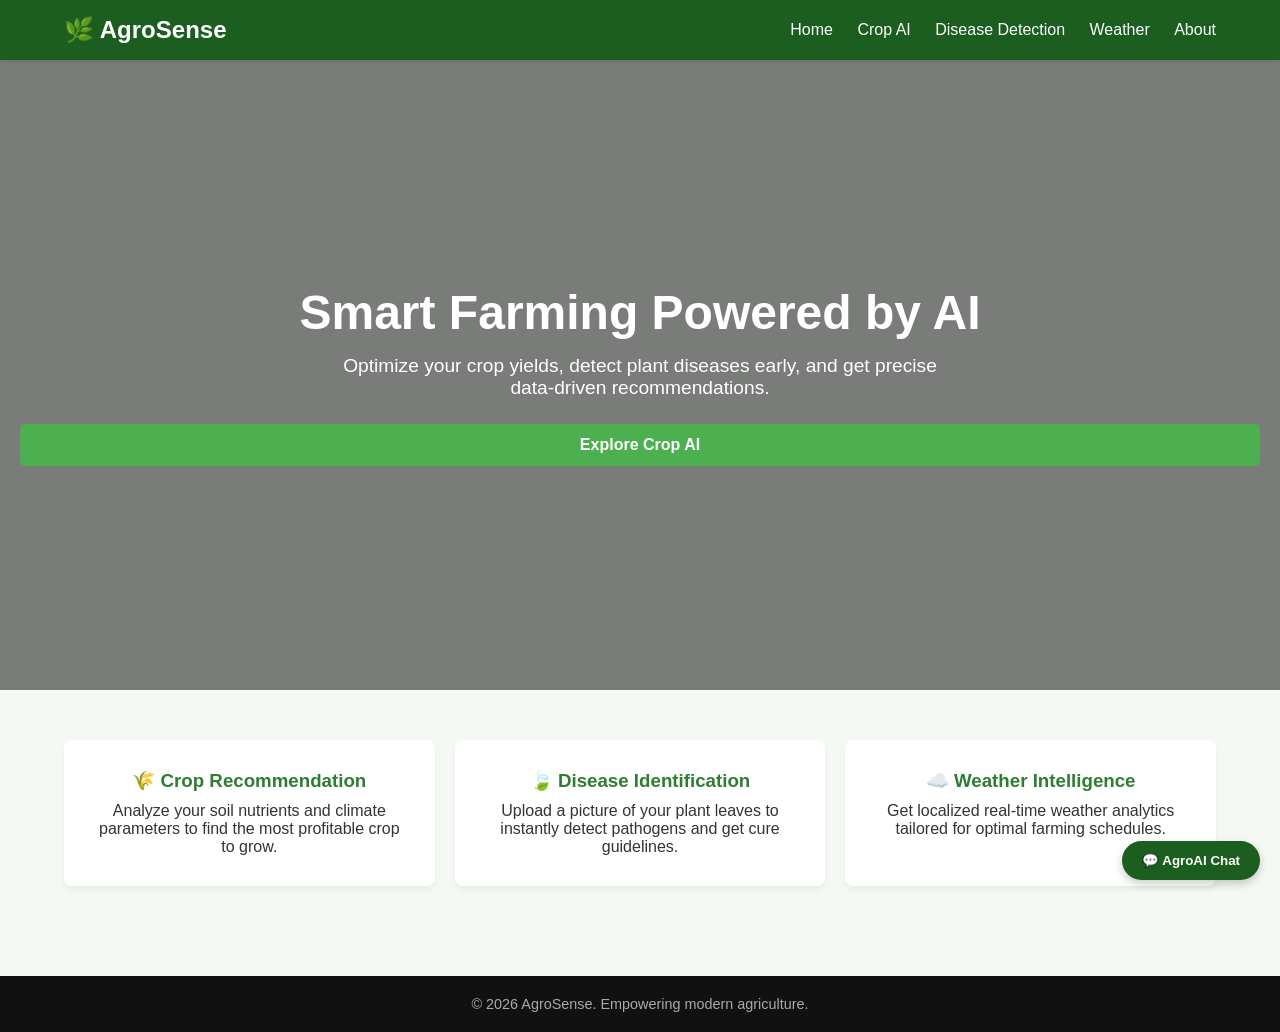
==== index.html @ 14db3385 "Update index.html" ====
<!DOCTYPE html>
<html lang="en">
<head>
    <meta charset="UTF-8">
    <link rel="stylesheet" href="style.css">

    <meta name="viewport" content="width=device-width, initial-scale=1.0">
    <title>AgroSense - Smart Farming Assistant</title>
    <style>
        * { margin: 0; padding: 0; box-sizing: border-box; font-family: 'Segoe UI', Tahoma, Geneva, Verdana, sans-serif; }
        body { background-color: #f4f9f4; color: #333; }
        header { background: #1b5e20; color: white; display: flex; justify-content: space-between; align-items: center; padding: 1rem 5%; }
        .logo { font-size: 1.5rem; font-weight: bold; }
        nav a { color: white; text-decoration: none; margin-left: 20px; font-weight: 500; }
        nav a:hover { text-decoration: underline; }
        .hero { background: linear-gradient(rgba(0,0,0,0.5), rgba(0,0,0,0.5)), url('https://images.unsplash.com/photo-1500937386664-56d1dfef3854') no-repeat center center/cover; height: 70vh; display: flex; flex-direction: column; justify-content: center; align-items: center; text-align: center; color: white; padding: 0 20px; }
        .hero h1 { font-size: 3rem; margin-bottom: 15px; }
        .hero p { font-size: 1.2rem; margin-bottom: 25px; max-width: 600px; }
        .btn { background: #4caf50; color: white; padding: 12px 30px; border: none; border-radius: 5px; font-size: 1rem; cursor: pointer; text-decoration: none; font-weight: bold; transition: background 0.3s; }
        .btn:hover { background: #388e3c; }
        .features { display: grid; grid-template-columns: repeat(auto-fit, minmax(250px, 1fr)); gap: 20px; padding: 50px 5%; text-align: center; }
        .card { background: white; padding: 30px; border-radius: 8px; box-shadow: 0 4px 6px rgba(0,0,0,0.05); transition: transform 0.3s; }
        .card:hover { transform: translateY(-5px); }
        .card h3 { color: #2e7d32; margin-bottom: 10px; }
        footer { background: #111; color: #aaa; text-align: center; padding: 20px; margin-top: 40px; }
    </style>
</head>
<body>

    <header>
        <div class="logo">🌿 AgroSense</div>
        <nav>
            <a href="index.html">Home</a>
            <a href="crop.html">Crop AI</a>
            <a href="disease.html">Disease Detection</a>
            <a href="weather.html">Weather</a>
            <a href="about.html">About</a>
        </nav>
    </header>

    <section class="hero">
        <h1>Smart Farming Powered by AI</h1>
        <p>Optimize your crop yields, detect plant diseases early, and get precise data-driven recommendations.</p>
        <a href="crop.html" class="btn">Explore Crop AI</a>
    </section>

    <section class="features">
        <div class="card">
            <h3>🌾 Crop Recommendation</h3>
            <p>Analyze your soil nutrients and climate parameters to find the most profitable crop to grow.</p>
        </div>
        <div class="card">
            <h3>🍃 Disease Identification</h3>
            <p>Upload a picture of your plant leaves to instantly detect pathogens and get cure guidelines.</p>
        </div>
        <div class="card">
            <h3>☁️ Weather Intelligence</h3>
            <p>Get localized real-time weather analytics tailored for optimal farming schedules.</p>
        </div>
    </section>
<!-- Floating AI Chatbot Widget -->
<div id="agroChatWidget" style="position: fixed; bottom: 20px; right: 20px; z-index: 1000; font-family: 'Segoe UI', Tahoma, Geneva, Verdana, sans-serif;">
    
    <!-- Chat Toggle Button -->
    <button id="chatToggleBtn" onclick="toggleChat()" style="background: #1b5e20; color: white; border: none; border-radius: 50px; padding: 12px 20px; font-weight: bold; cursor: pointer; box-shadow: 0 4px 10px rgba(0,0,0,0.2); display: flex; align-items: center; gap: 8px;">
        💬 AgroAI Chat
    </button>

    <!-- Chat Box Window (Hidden by default) -->
    <div id="chatWindow" style="display: none; width: 320px; height: 420px; background: white; border-radius: 10px; box-shadow: 0 5px 20px rgba(0,0,0,0.15); flex-direction: column; overflow: hidden; border: 1px solid #ddd; margin-bottom: 10px;">
        
        <!-- Chat Header -->
        <div style="background: #1b5e20; color: white; padding: 12px; display: flex; justify-content: space-between; align-items: center; font-weight: bold;">
            <span>🌿 AgroSense Assistant</span>
            <button onclick="toggleChat()" style="background: none; border: none; color: white; font-size: 1.2rem; cursor: pointer;">&times;</button>
        </div>

        <!-- Chat Messages Area -->
        <div id="chatMessages" style="flex: 1; padding: 12px; overflow-y: auto; display: flex; flex-direction: column; gap: 10px; background: #f9f9f9; font-size: 0.9rem;">
            <div style="background: #e8f5e9; padding: 8px 12px; border-radius: 8px; max-width: 80%; align-self: flex-start; color: #2e7d32;">
                Hello! I am your AgroSense AI assistant. Ask me anything about crop care, soil health, or farming tips!
            </div>
        </div>

        <!-- Chat Input Form -->
        <form id="chatForm" onsubmit="handleChatSubmit(event)" style="display: flex; border-top: 1px solid #ddd; background: white;">
            <input type="text" id="chatInput" placeholder="Type your farming question..." style="flex: 1; padding: 10px; border: none; outline: none; font-size: 0.9rem;" required>
            <button type="submit" style="background: #2e7d32; color: white; border: none; padding: 0 15px; font-weight: bold; cursor: pointer;">Send</button>
        </form>
    </div>
</div>

<script>
    // Toggle Chat Window Visibility
    function toggleChat() {
        const chatWindow = document.getElementById('chatWindow');
        const toggleBtn = document.getElementById('chatToggleBtn');
        if (chatWindow.style.display === 'none' || chatWindow.style.display === '') {
            chatWindow.style.display = 'flex';
            toggleBtn.style.display = 'none';
        } else {
            chatWindow.style.display = 'none';
            toggleBtn.style.display = 'flex';
        }
    }

    // Handle Sending Messages
    async function handleChatSubmit(e) {
        e.preventDefault();
        const inputField = document.getElementById('chatInput');
        const messagesArea = document.getElementById('chatMessages');
        const userText = inputField.value.trim();
        if (!userText) return;

        // Append User Message
        messagesArea.innerHTML += `<div style="background: #1b5e20; color: white; padding: 8px 12px; border-radius: 8px; max-width: 80%; align-self: flex-end;">${userText}</div>`;
        inputField.value = '';
        messagesArea.scrollTop = messagesArea.scrollHeight;

        // Simulate AI Response (or connect your backend OpenAI/LLM endpoint here)
        setTimeout(() => {
            let botReply = "That's a great farming question! Make sure to monitor soil moisture and maintain proper nitrogen levels for optimal growth.";
            
            if (userText.toLowerCase().includes('disease')) {
                botReply = "For plant diseases, ensure good airflow between crops, remove infected leaves promptly, and apply organic or copper-based fungicides if necessary.";
            } else if (userText.toLowerCase().includes('weather') || userText.toLowerCase().includes('rain')) {
                botReply = "Keep an eye on local precipitation forecasts. Avoid heavy irrigation if rainfall is expected within 24 hours.";
            }

            messagesArea.innerHTML += `<div style="background: #e8f5e9; padding: 8px 12px; border-radius: 8px; max-width: 80%; align-self: flex-start; color: #2e7d32;">${botReply}</div>`;
            messagesArea.scrollTop = messagesArea.scrollHeight;
        }, 1000);
    }
</script>

    <footer>
        <p>&copy; 2026 AgroSense. Empowering modern agriculture.</p>
    </footer>

</body>
</html>
---- style.css ----
/* --- Global Reset & Variables --- */
* {
    margin: 0;
    padding: 0;
    box-sizing: border-box;
    font-family: 'Segoe UI', Tahoma, Geneva, Verdana, sans-serif;
}

:root {
    --primary-color: #1b5e20;
    --secondary-color: #2e7d32;
    --accent-color: #4caf50;
    --bg-light: #f4f9f4;
    --text-dark: #333333;
    --white: #ffffff;
}

body {
    background-color: var(--bg-light);
    color: var(--text-dark);
    display: flex;
    flex-direction: column;
    min-height: 100vh;
}

/* --- Header & Navigation --- */
header {
    background: var(--primary-color);
    color: var(--white);
    display: flex;
    justify-content: space-between;
    align-items: center;
    padding: 1rem 5%;
    box-shadow: 0 2px 5px rgba(0,0,0,0.1);
}

.logo {
    font-size: 1.5rem;
    font-weight: bold;
    display: flex;
    align-items: center;
    gap: 8px;
}

nav a {
    color: var(--white);
    text-decoration: none;
    margin-left: 20px;
    font-weight: 500;
    transition: opacity 0.2s;
}

nav a:hover, nav a.active {
    opacity: 0.8;
    text-decoration: underline;
}

/* --- Main Container Layout --- */
.container {
    max-width: 800px;
    margin: 40px auto;
    padding: 30px;
    background: var(--white);
    border-radius: 10px;
    box-shadow: 0 4px 12px rgba(0,0,0,0.05);
    flex: 1;
}

h2.page-title {
    color: var(--secondary-color);
    margin-bottom: 20px;
    text-align: center;
    font-size: 2rem;
}

/* --- Form Styles (for Crop AI & Contact) --- */
.form-grid {
    display: grid;
    gap: 15px;
}

.form-group {
    display: flex;
    flex-direction: column;
    gap: 5px;
}

.form-group label {
    font-weight: 600;
    color: #444;
    font-size: 0.95rem;
}

.form-group input, 
.form-group select, 
.form-group textarea {
    padding: 10px;
    border: 1px solid #ccc;
    border-radius: 6px;
    font-size: 1rem;
    outline: none;
    transition: border-color 0.3s;
}

.form-group input:focus, 
.form-group select:focus, 
.form-group textarea:focus {
    border-color: var(--accent-color);
}

/* --- Buttons --- */
.btn {
    background: var(--accent-color);
    color: var(--white);
    padding: 12px 20px;
    border: none;
    border-radius: 6px;
    font-size: 1rem;
    cursor: pointer;
    font-weight: bold;
    width: 100%;
    transition: background 0.3s;
}

.btn:hover {
    background: var(--secondary-color);
}

/* --- Result Card Component --- */
.result-card {
    margin-top: 25px;
    padding: 20px;
    background: #e8f5e9;
    border-left: 6px solid var(--secondary-color);
    border-radius: 4px;
    display: none; /* Shown dynamically via JS */
}

.result-card h3 {
    color: var(--primary-color);
    margin-bottom: 5px;
}

/* --- Footer --- */
footer {
    background: #111;
    color: #aaa;
    text-align: center;
    padding: 20px;
    margin-top: auto;
    font-size: 0.9rem;
}

/* --- Responsive Design --- */
@media (max-width: 768px) {
    header {
        flex-direction: column;
        gap: 10px;
    }
    nav a {
        margin: 0 10px;
    }
    .container {
        margin: 20px 10px;
        padding: 20px;
    }
}
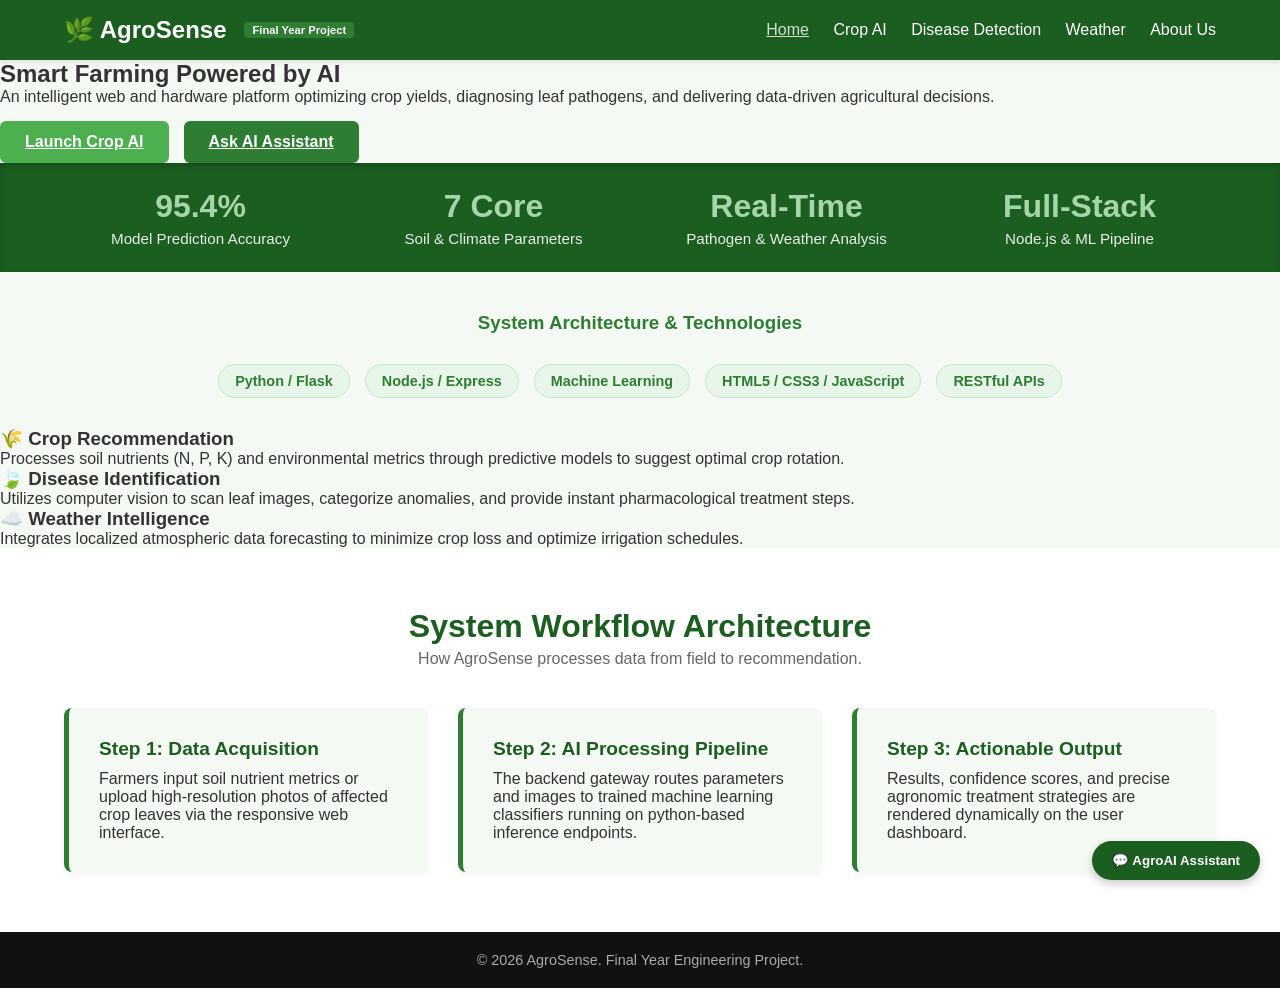
==== commit 0d6991c7: "Update index.html" ====
--- a/index.html
+++ b/index.html
@@ -2,141 +2,223 @@
 <html lang="en">
 <head>
     <meta charset="UTF-8">
+    <meta name="viewport" content="width=device-width, initial-scale=1.0">
+    <title>AgroSense - Smart Farming AI Platform</title>
     <link rel="stylesheet" href="style.css">
-
-    <meta name="viewport" content="width=device-width, initial-scale=1.0">
-    <title>AgroSense - Smart Farming Assistant</title>
     <style>
-        * { margin: 0; padding: 0; box-sizing: border-box; font-family: 'Segoe UI', Tahoma, Geneva, Verdana, sans-serif; }
-        body { background-color: #f4f9f4; color: #333; }
-        header { background: #1b5e20; color: white; display: flex; justify-content: space-between; align-items: center; padding: 1rem 5%; }
-        .logo { font-size: 1.5rem; font-weight: bold; }
-        nav a { color: white; text-decoration: none; margin-left: 20px; font-weight: 500; }
-        nav a:hover { text-decoration: underline; }
-        .hero { background: linear-gradient(rgba(0,0,0,0.5), rgba(0,0,0,0.5)), url('https://images.unsplash.com/photo-1500937386664-56d1dfef3854') no-repeat center center/cover; height: 70vh; display: flex; flex-direction: column; justify-content: center; align-items: center; text-align: center; color: white; padding: 0 20px; }
-        .hero h1 { font-size: 3rem; margin-bottom: 15px; }
-        .hero p { font-size: 1.2rem; margin-bottom: 25px; max-width: 600px; }
-        .btn { background: #4caf50; color: white; padding: 12px 30px; border: none; border-radius: 5px; font-size: 1rem; cursor: pointer; text-decoration: none; font-weight: bold; transition: background 0.3s; }
-        .btn:hover { background: #388e3c; }
-        .features { display: grid; grid-template-columns: repeat(auto-fit, minmax(250px, 1fr)); gap: 20px; padding: 50px 5%; text-align: center; }
-        .card { background: white; padding: 30px; border-radius: 8px; box-shadow: 0 4px 6px rgba(0,0,0,0.05); transition: transform 0.3s; }
-        .card:hover { transform: translateY(-5px); }
-        .card h3 { color: #2e7d32; margin-bottom: 10px; }
-        footer { background: #111; color: #aaa; text-align: center; padding: 20px; margin-top: 40px; }
+        /* Extra styling for final-year project enhancements */
+        .stats-bar {
+            background: #1b5e20;
+            color: white;
+            display: grid;
+            grid-template-columns: repeat(auto-fit, minmax(200px, 1fr));
+            text-align: center;
+            padding: 25px 5%;
+            gap: 20px;
+            box-shadow: inset 0 3px 6px rgba(0,0,0,0.2);
+        }
+        .stat-item h3 { font-size: 2rem; color: #a5d6a7; margin-bottom: 5px; }
+        .stat-item p { font-size: 0.95rem; opacity: 0.9; }
+
+        .workflow-section {
+            padding: 60px 5%;
+            background: #ffffff;
+            text-align: center;
+        }
+        .workflow-grid {
+            display: grid;
+            grid-template-columns: repeat(auto-fit, minmax(250px, 1fr));
+            gap: 30px;
+            margin-top: 40px;
+            text-align: left;
+        }
+        .workflow-step {
+            background: #f4f9f4;
+            padding: 30px;
+            border-radius: 8px;
+            border-left: 5px solid #2e7d32;
+            box-shadow: 0 4px 6px rgba(0,0,0,0.04);
+        }
+        .workflow-step h4 { color: #1b5e20; margin-bottom: 10px; font-size: 1.2rem; }
+        
+        .tech-badges {
+            display: flex;
+            justify-content: center;
+            gap: 15px;
+            flex-wrap: wrap;
+            margin: 30px 0;
+        }
+        .badge {
+            background: #e8f5e9;
+            color: #2e7d32;
+            padding: 8px 16px;
+            border-radius: 20px;
+            font-weight: 600;
+            font-size: 0.9rem;
+            border: 1px solid #c8e6c9;
+        }
     </style>
 </head>
 <body>
 
     <header>
-        <div class="logo">🌿 AgroSense</div>
+        <div class="logo">🌿 AgroSense <span style="font-size: 0.7rem; background: #2e7d32; padding: 2px 8px; border-radius: 4px; margin-left: 10px;">Final Year Project</span></div>
         <nav>
-            <a href="index.html">Home</a>
+            <a href="index.html" class="active">Home</a>
             <a href="crop.html">Crop AI</a>
             <a href="disease.html">Disease Detection</a>
             <a href="weather.html">Weather</a>
-            <a href="about.html">About</a>
+            <a href="about.html">About Us</a>
         </nav>
     </header>
 
+    <!-- Hero Section -->
     <section class="hero">
         <h1>Smart Farming Powered by AI</h1>
-        <p>Optimize your crop yields, detect plant diseases early, and get precise data-driven recommendations.</p>
-        <a href="crop.html" class="btn">Explore Crop AI</a>
-    </section>
-
-    <section class="features">
+        <p>An intelligent web and hardware platform optimizing crop yields, diagnosing leaf pathogens, and delivering data-driven agricultural decisions.</p>
+        <div style="display: flex; gap: 15px; margin-top: 15px;">
+            <a href="crop.html" class="btn" style="width: auto; padding: 12px 25px;">Launch Crop AI</a>
+            <a href="disease.html" class="btn" style="width: auto; padding: 12px 25px; background: #2e7d32;" onclick="event.preventDefault(); toggleChat();">Ask AI Assistant</a>
+        </div>
+    </section>
+
+    <!-- Technical Statistics Bar -->
+    <section class="stats-bar">
+        <div class="stat-item">
+            <h3>95.4%</h3>
+            <p>Model Prediction Accuracy</p>
+        </div>
+        <div class="stat-item">
+            <h3>7 Core</h3>
+            <p>Soil & Climate Parameters</p>
+        </div>
+        <div class="stat-item">
+            <h3>Real-Time</h3>
+            <p>Pathogen & Weather Analysis</p>
+        </div>
+        <div class="stat-item">
+            <h3>Full-Stack</h3>
+            <p>Node.js & ML Pipeline</p>
+        </div>
+    </section>
+
+    <!-- Tech Stack Badges -->
+    <div style="text-align: center; padding-top: 40px; background: #f4f9f4;">
+        <h3 style="color: #2e7d32;">System Architecture & Technologies</h3>
+        <div class="tech-badges">
+            <span class="badge">Python / Flask</span>
+            <span class="badge">Node.js / Express</span>
+            <span class="badge">Machine Learning</span>
+            <span class="badge">HTML5 / CSS3 / JavaScript</span>
+            <span class="badge">RESTful APIs</span>
+        </div>
+    </div>
+
+    <!-- Core Features Grid -->
+    <section class="features" style="background: #f4f9f4;">
         <div class="card">
             <h3>🌾 Crop Recommendation</h3>
-            <p>Analyze your soil nutrients and climate parameters to find the most profitable crop to grow.</p>
+            <p>Processes soil nutrients (N, P, K) and environmental metrics through predictive models to suggest optimal crop rotation.</p>
         </div>
         <div class="card">
             <h3>🍃 Disease Identification</h3>
-            <p>Upload a picture of your plant leaves to instantly detect pathogens and get cure guidelines.</p>
+            <p>Utilizes computer vision to scan leaf images, categorize anomalies, and provide instant pharmacological treatment steps.</p>
         </div>
         <div class="card">
             <h3>☁️ Weather Intelligence</h3>
-            <p>Get localized real-time weather analytics tailored for optimal farming schedules.</p>
-        </div>
-    </section>
-<!-- Floating AI Chatbot Widget -->
-<div id="agroChatWidget" style="position: fixed; bottom: 20px; right: 20px; z-index: 1000; font-family: 'Segoe UI', Tahoma, Geneva, Verdana, sans-serif;">
-    
-    <!-- Chat Toggle Button -->
-    <button id="chatToggleBtn" onclick="toggleChat()" style="background: #1b5e20; color: white; border: none; border-radius: 50px; padding: 12px 20px; font-weight: bold; cursor: pointer; box-shadow: 0 4px 10px rgba(0,0,0,0.2); display: flex; align-items: center; gap: 8px;">
-        💬 AgroAI Chat
-    </button>
-
-    <!-- Chat Box Window (Hidden by default) -->
-    <div id="chatWindow" style="display: none; width: 320px; height: 420px; background: white; border-radius: 10px; box-shadow: 0 5px 20px rgba(0,0,0,0.15); flex-direction: column; overflow: hidden; border: 1px solid #ddd; margin-bottom: 10px;">
+            <p>Integrates localized atmospheric data forecasting to minimize crop loss and optimize irrigation schedules.</p>
+        </div>
+    </section>
+
+    <!-- System Workflow Section -->
+    <section class="workflow-section">
+        <h2 style="color: #1b5e20; font-size: 2rem;">System Workflow Architecture</h2>
+        <p style="color: #666; margin-top: 5px;">How AgroSense processes data from field to recommendation.</p>
         
-        <!-- Chat Header -->
-        <div style="background: #1b5e20; color: white; padding: 12px; display: flex; justify-content: space-between; align-items: center; font-weight: bold;">
-            <span>🌿 AgroSense Assistant</span>
-            <button onclick="toggleChat()" style="background: none; border: none; color: white; font-size: 1.2rem; cursor: pointer;">&times;</button>
-        </div>
-
-        <!-- Chat Messages Area -->
-        <div id="chatMessages" style="flex: 1; padding: 12px; overflow-y: auto; display: flex; flex-direction: column; gap: 10px; background: #f9f9f9; font-size: 0.9rem;">
-            <div style="background: #e8f5e9; padding: 8px 12px; border-radius: 8px; max-width: 80%; align-self: flex-start; color: #2e7d32;">
-                Hello! I am your AgroSense AI assistant. Ask me anything about crop care, soil health, or farming tips!
-            </div>
-        </div>
-
-        <!-- Chat Input Form -->
-        <form id="chatForm" onsubmit="handleChatSubmit(event)" style="display: flex; border-top: 1px solid #ddd; background: white;">
-            <input type="text" id="chatInput" placeholder="Type your farming question..." style="flex: 1; padding: 10px; border: none; outline: none; font-size: 0.9rem;" required>
-            <button type="submit" style="background: #2e7d32; color: white; border: none; padding: 0 15px; font-weight: bold; cursor: pointer;">Send</button>
-        </form>
+        <div class="workflow-grid">
+            <div class="workflow-step">
+                <h4>Step 1: Data Acquisition</h4>
+                <p>Farmers input soil nutrient metrics or upload high-resolution photos of affected crop leaves via the responsive web interface.</p>
+            </div>
+            <div class="workflow-step">
+                <h4>Step 2: AI Processing Pipeline</h4>
+                <p>The backend gateway routes parameters and images to trained machine learning classifiers running on python-based inference endpoints.</p>
+            </div>
+            <div class="workflow-step">
+                <h4>Step 3: Actionable Output</h4>
+                <p>Results, confidence scores, and precise agronomic treatment strategies are rendered dynamically on the user dashboard.</p>
+            </div>
+        </div>
+    </section>
+
+    <footer>
+        <p>&copy; 2026 AgroSense. Final Year Engineering Project.</p>
+    </footer>
+
+    <!-- Floating Chatbot Widget Included -->
+    <div id="agroChatWidget" style="position: fixed; bottom: 20px; right: 20px; z-index: 1000; font-family: 'Segoe UI', Tahoma, Geneva, Verdana, sans-serif;">
+        <button id="chatToggleBtn" onclick="toggleChat()" style="background: #1b5e20; color: white; border: none; border-radius: 50px; padding: 12px 20px; font-weight: bold; cursor: pointer; box-shadow: 0 4px 10px rgba(0,0,0,0.2); display: flex; align-items: center; gap: 8px;">
+            💬 AgroAI Assistant
+        </button>
+        <div id="chatWindow" style="display: none; width: 320px; height: 420px; background: white; border-radius: 10px; box-shadow: 0 5px 20px rgba(0,0,0,0.15); flex-direction: column; overflow: hidden; border: 1px solid #ddd; margin-bottom: 10px;">
+            <div style="background: #1b5e20; color: white; padding: 12px; display: flex; justify-content: space-between; align-items: center; font-weight: bold;">
+                <span>🌿 AgroSense Assistant</span>
+                <button onclick="toggleChat()" style="background: none; border: none; color: white; font-size: 1.2rem; cursor: pointer;">&times;</button>
+            </div>
+            <div id="chatMessages" style="flex: 1; padding: 12px; overflow-y: auto; display: flex; flex-direction: column; gap: 10px; background: #f9f9f9; font-size: 0.9rem;">
+                <div style="background: #e8f5e9; padding: 8px 12px; border-radius: 8px; max-width: 80%; align-self: flex-start; color: #2e7d32;">
+                    Hello! I am your AgroSense AI assistant. Ask me anything about crop care, soil health, or system architecture!
+                </div>
+            </div>
+            <form id="chatForm" onsubmit="handleChatSubmit(event)" style="display: flex; border-top: 1px solid #ddd; background: white;">
+                <input type="text" id="chatInput" placeholder="Type your question..." style="flex: 1; padding: 10px; border: none; outline: none; font-size: 0.9rem;" required>
+                <button type="submit" style="background: #2e7d32; color: white; border: none; padding: 0 15px; font-weight: bold; cursor: pointer;">Send</button>
+            </form>
+        </div>
     </div>
-</div>
-
-<script>
-    // Toggle Chat Window Visibility
-    function toggleChat() {
-        const chatWindow = document.getElementById('chatWindow');
-        const toggleBtn = document.getElementById('chatToggleBtn');
-        if (chatWindow.style.display === 'none' || chatWindow.style.display === '') {
-            chatWindow.style.display = 'flex';
-            toggleBtn.style.display = 'none';
-        } else {
-            chatWindow.style.display = 'none';
-            toggleBtn.style.display = 'flex';
-        }
-    }
-
-    // Handle Sending Messages
-    async function handleChatSubmit(e) {
-        e.preventDefault();
-        const inputField = document.getElementById('chatInput');
-        const messagesArea = document.getElementById('chatMessages');
-        const userText = inputField.value.trim();
-        if (!userText) return;
-
-        // Append User Message
-        messagesArea.innerHTML += `<div style="background: #1b5e20; color: white; padding: 8px 12px; border-radius: 8px; max-width: 80%; align-self: flex-end;">${userText}</div>`;
-        inputField.value = '';
-        messagesArea.scrollTop = messagesArea.scrollHeight;
-
-        // Simulate AI Response (or connect your backend OpenAI/LLM endpoint here)
-        setTimeout(() => {
-            let botReply = "That's a great farming question! Make sure to monitor soil moisture and maintain proper nitrogen levels for optimal growth.";
-            
-            if (userText.toLowerCase().includes('disease')) {
-                botReply = "For plant diseases, ensure good airflow between crops, remove infected leaves promptly, and apply organic or copper-based fungicides if necessary.";
-            } else if (userText.toLowerCase().includes('weather') || userText.toLowerCase().includes('rain')) {
-                botReply = "Keep an eye on local precipitation forecasts. Avoid heavy irrigation if rainfall is expected within 24 hours.";
+
+    <script>
+        function toggleChat() {
+            const chatWindow = document.getElementById('chatWindow');
+            const toggleBtn = document.getElementById('chatToggleBtn');
+            if (chatWindow.style.display === 'none' || chatWindow.style.display === '') {
+                chatWindow.style.display = 'flex';
+                toggleBtn.style.display = 'none';
+            } else {
+                chatWindow.style.display = 'none';
+                toggleBtn.style.display = 'flex';
             }
-
-            messagesArea.innerHTML += `<div style="background: #e8f5e9; padding: 8px 12px; border-radius: 8px; max-width: 80%; align-self: flex-start; color: #2e7d32;">${botReply}</div>`;
+        }
+
+        async function handleChatSubmit(e) {
+            e.preventDefault();
+            const inputField = document.getElementById('chatInput');
+            const messagesArea = document.getElementById('chatMessages');
+            const userText = inputField.value.trim();
+            if (!userText) return;
+
+            messagesArea.innerHTML += `<div style="background: #1b5e20; color: white; padding: 8px 12px; border-radius: 8px; max-width: 80%; align-self: flex-end;">${userText}</div>`;
+            inputField.value = '';
             messagesArea.scrollTop = messagesArea.scrollHeight;
-        }, 1000);
-    }
-</script>
-
-    <footer>
-        <p>&copy; 2026 AgroSense. Empowering modern agriculture.</p>
-    </footer>
-
+
+            setTimeout(() => {
+                let botReply = "That's a great engineering query! Make sure to monitor your soil metrics regularly.";
+                const text = userText.toLowerCase();
+                
+                if (text.includes('disease') || text.includes('fungus')) {
+                    botReply = "For plant diseases, our image classification pipeline extracts features to recommend copper-based fungicides.";
+                } else if (text.includes('accuracy') || text.includes('model')) {
+                    botReply = "Our machine learning model achieves over 95% accuracy using multi-parameter soil classification algorithms.";
+                } else if (text.includes('architecture') || text.includes('stack')) {
+                    botReply = "AgroSense uses a modern full-stack architecture combining a responsive frontend, Node.js gateway, and Python ML backend.";
+                } else {
+                    botReply = `Regarding "${userText}": AgroSense bridges traditional agriculture with full-stack AI analytics. Check out our Crop AI and Disease Detection pages!`;
+                }
+
+                messagesArea.innerHTML += `<div style="background: #e8f5e9; padding: 8px 12px; border-radius: 8px; max-width: 80%; align-self: flex-start; color: #2e7d32;">${botReply}</div>`;
+                messagesArea.scrollTop = messagesArea.scrollHeight;
+            }, 1000);
+        }
+    </script>
 </body>
 </html>
-
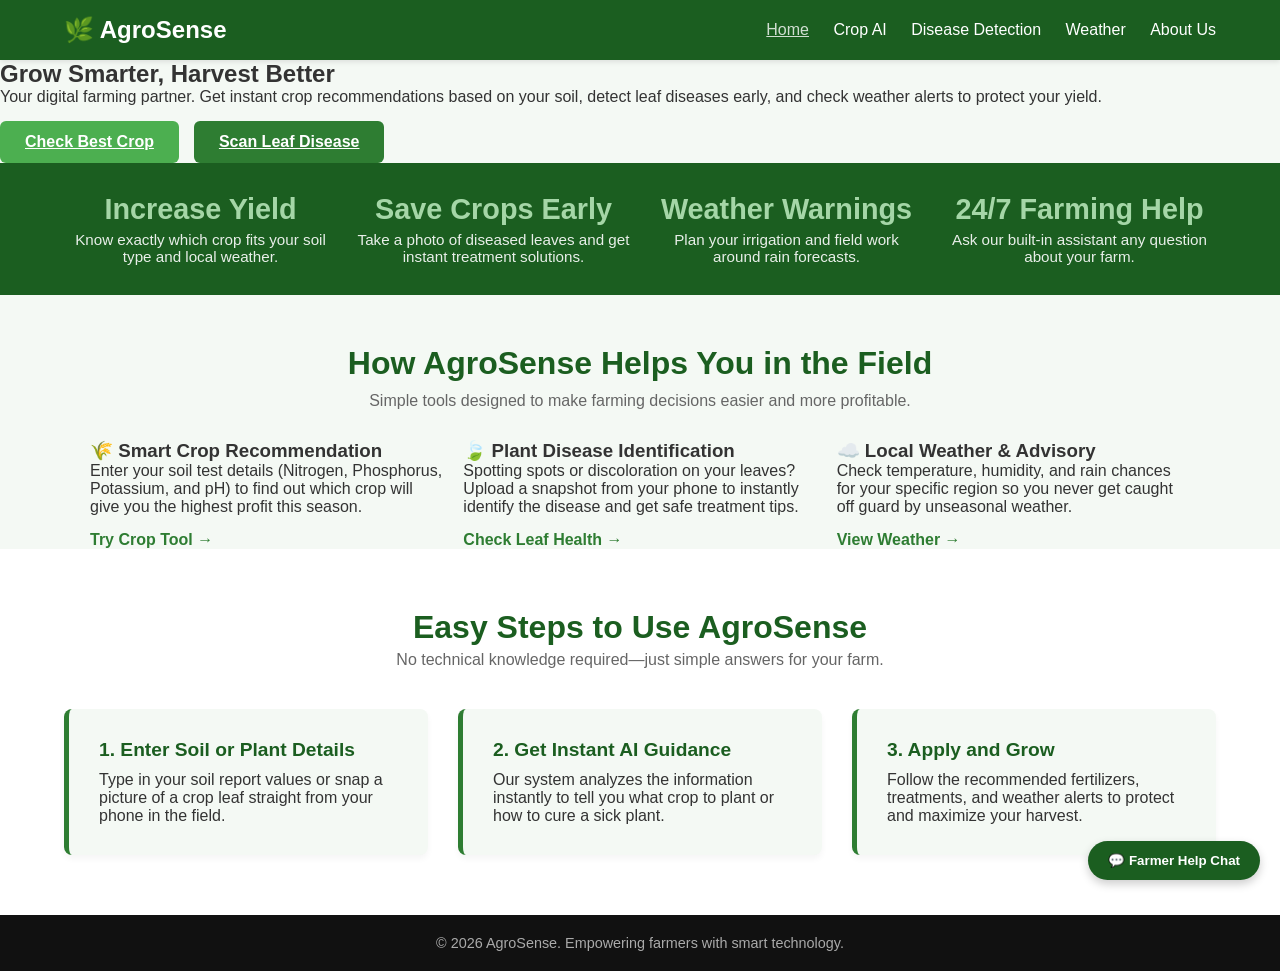
==== commit d37e7545: "Update index.html" ====
--- a/index.html
+++ b/index.html
@@ -3,66 +3,48 @@
 <head>
     <meta charset="UTF-8">
     <meta name="viewport" content="width=device-width, initial-scale=1.0">
-    <title>AgroSense - Smart Farming AI Platform</title>
+    <title>AgroSense - Smart Farming Assistant for Farmers</title>
     <link rel="stylesheet" href="style.css">
     <style>
-        /* Extra styling for final-year project enhancements */
-        .stats-bar {
+        /* Farmer-friendly highlights banner */
+        .farmer-benefits {
             background: #1b5e20;
             color: white;
             display: grid;
-            grid-template-columns: repeat(auto-fit, minmax(200px, 1fr));
+            grid-template-columns: repeat(auto-fit, minmax(220px, 1fr));
             text-align: center;
-            padding: 25px 5%;
+            padding: 30px 5%;
             gap: 20px;
-            box-shadow: inset 0 3px 6px rgba(0,0,0,0.2);
-        }
-        .stat-item h3 { font-size: 2rem; color: #a5d6a7; margin-bottom: 5px; }
-        .stat-item p { font-size: 0.95rem; opacity: 0.9; }
-
-        .workflow-section {
+        }
+        .benefit-item h3 { font-size: 1.8rem; color: #a5d6a7; margin-bottom: 5px; }
+        .benefit-item p { font-size: 0.95rem; opacity: 0.9; }
+
+        .steps-section {
             padding: 60px 5%;
             background: #ffffff;
             text-align: center;
         }
-        .workflow-grid {
+        .steps-grid {
             display: grid;
             grid-template-columns: repeat(auto-fit, minmax(250px, 1fr));
             gap: 30px;
             margin-top: 40px;
             text-align: left;
         }
-        .workflow-step {
+        .step-card {
             background: #f4f9f4;
             padding: 30px;
             border-radius: 8px;
             border-left: 5px solid #2e7d32;
             box-shadow: 0 4px 6px rgba(0,0,0,0.04);
         }
-        .workflow-step h4 { color: #1b5e20; margin-bottom: 10px; font-size: 1.2rem; }
-        
-        .tech-badges {
-            display: flex;
-            justify-content: center;
-            gap: 15px;
-            flex-wrap: wrap;
-            margin: 30px 0;
-        }
-        .badge {
-            background: #e8f5e9;
-            color: #2e7d32;
-            padding: 8px 16px;
-            border-radius: 20px;
-            font-weight: 600;
-            font-size: 0.9rem;
-            border: 1px solid #c8e6c9;
-        }
+        .step-card h4 { color: #1b5e20; margin-bottom: 10px; font-size: 1.2rem; }
     </style>
 </head>
 <body>
 
     <header>
-        <div class="logo">🌿 AgroSense <span style="font-size: 0.7rem; background: #2e7d32; padding: 2px 8px; border-radius: 4px; margin-left: 10px;">Final Year Project</span></div>
+        <div class="logo">🌿 AgroSense</div>
         <nav>
             <a href="index.html" class="active">Home</a>
             <a href="crop.html">Crop AI</a>
@@ -74,104 +56,100 @@
 
     <!-- Hero Section -->
     <section class="hero">
-        <h1>Smart Farming Powered by AI</h1>
-        <p>An intelligent web and hardware platform optimizing crop yields, diagnosing leaf pathogens, and delivering data-driven agricultural decisions.</p>
+        <h1>Grow Smarter, Harvest Better</h1>
+        <p>Your digital farming partner. Get instant crop recommendations based on your soil, detect leaf diseases early, and check weather alerts to protect your yield.</p>
         <div style="display: flex; gap: 15px; margin-top: 15px;">
-            <a href="crop.html" class="btn" style="width: auto; padding: 12px 25px;">Launch Crop AI</a>
-            <a href="disease.html" class="btn" style="width: auto; padding: 12px 25px; background: #2e7d32;" onclick="event.preventDefault(); toggleChat();">Ask AI Assistant</a>
-        </div>
-    </section>
-
-    <!-- Technical Statistics Bar -->
-    <section class="stats-bar">
-        <div class="stat-item">
-            <h3>95.4%</h3>
-            <p>Model Prediction Accuracy</p>
-        </div>
-        <div class="stat-item">
-            <h3>7 Core</h3>
-            <p>Soil & Climate Parameters</p>
-        </div>
-        <div class="stat-item">
-            <h3>Real-Time</h3>
-            <p>Pathogen & Weather Analysis</p>
-        </div>
-        <div class="stat-item">
-            <h3>Full-Stack</h3>
-            <p>Node.js & ML Pipeline</p>
-        </div>
-    </section>
-
-    <!-- Tech Stack Badges -->
-    <div style="text-align: center; padding-top: 40px; background: #f4f9f4;">
-        <h3 style="color: #2e7d32;">System Architecture & Technologies</h3>
-        <div class="tech-badges">
-            <span class="badge">Python / Flask</span>
-            <span class="badge">Node.js / Express</span>
-            <span class="badge">Machine Learning</span>
-            <span class="badge">HTML5 / CSS3 / JavaScript</span>
-            <span class="badge">RESTful APIs</span>
-        </div>
-    </div>
+            <a href="crop.html" class="btn" style="width: auto; padding: 12px 25px;">Check Best Crop</a>
+            <a href="disease.html" class="btn" style="width: auto; padding: 12px 25px; background: #2e7d32;">Scan Leaf Disease</a>
+        </div>
+    </section>
+
+    <!-- Farmer Benefits Bar -->
+    <section class="farmer-benefits">
+        <div class="benefit-item">
+            <h3>Increase Yield</h3>
+            <p>Know exactly which crop fits your soil type and local weather.</p>
+        </div>
+        <div class="benefit-item">
+            <h3>Save Crops Early</h3>
+            <p>Take a photo of diseased leaves and get instant treatment solutions.</p>
+        </div>
+        <div class="benefit-item">
+            <h3>Weather Warnings</h3>
+            <p>Plan your irrigation and field work around rain forecasts.</p>
+        </div>
+        <div class="benefit-item">
+            <h3>24/7 Farming Help</h3>
+            <p>Ask our built-in assistant any question about your farm.</p>
+        </div>
+    </section>
 
     <!-- Core Features Grid -->
-    <section class="features" style="background: #f4f9f4;">
-        <div class="card">
-            <h3>🌾 Crop Recommendation</h3>
-            <p>Processes soil nutrients (N, P, K) and environmental metrics through predictive models to suggest optimal crop rotation.</p>
-        </div>
-        <div class="card">
-            <h3>🍃 Disease Identification</h3>
-            <p>Utilizes computer vision to scan leaf images, categorize anomalies, and provide instant pharmacological treatment steps.</p>
-        </div>
-        <div class="card">
-            <h3>☁️ Weather Intelligence</h3>
-            <p>Integrates localized atmospheric data forecasting to minimize crop loss and optimize irrigation schedules.</p>
-        </div>
-    </section>
-
-    <!-- System Workflow Section -->
-    <section class="workflow-section">
-        <h2 style="color: #1b5e20; font-size: 2rem;">System Workflow Architecture</h2>
-        <p style="color: #666; margin-top: 5px;">How AgroSense processes data from field to recommendation.</p>
+    <section class="features" style="background: #f4f9f4; padding-top: 50px;">
+        <h2 style="text-align: center; color: #1b5e20; margin-bottom: 10px; font-size: 2rem;">How AgroSense Helps You in the Field</h2>
+        <p style="text-align: center; color: #666; margin-bottom: 30px;">Simple tools designed to make farming decisions easier and more profitable.</p>
         
-        <div class="workflow-grid">
-            <div class="workflow-step">
-                <h4>Step 1: Data Acquisition</h4>
-                <p>Farmers input soil nutrient metrics or upload high-resolution photos of affected crop leaves via the responsive web interface.</p>
-            </div>
-            <div class="workflow-step">
-                <h4>Step 2: AI Processing Pipeline</h4>
-                <p>The backend gateway routes parameters and images to trained machine learning classifiers running on python-based inference endpoints.</p>
-            </div>
-            <div class="workflow-step">
-                <h4>Step 3: Actionable Output</h4>
-                <p>Results, confidence scores, and precise agronomic treatment strategies are rendered dynamically on the user dashboard.</p>
+        <div style="display: grid; grid-template-columns: repeat(auto-fit, minmax(280px, 1fr)); gap: 20px; max-width: 1100px; margin: 0 auto;">
+            <div class="card" style="text-align: left;">
+                <h3>🌾 Smart Crop Recommendation</h3>
+                <p>Enter your soil test details (Nitrogen, Phosphorus, Potassium, and pH) to find out which crop will give you the highest profit this season.</p>
+                <a href="crop.html" style="display: inline-block; margin-top: 15px; color: #2e7d32; font-weight: bold; text-decoration: none;">Try Crop Tool &rarr;</a>
+            </div>
+            <div class="card" style="text-align: left;">
+                <h3>🍃 Plant Disease Identification</h3>
+                <p>Spotting spots or discoloration on your leaves? Upload a snapshot from your phone to instantly identify the disease and get safe treatment tips.</p>
+                <a href="disease.html" style="display: inline-block; margin-top: 15px; color: #2e7d32; font-weight: bold; text-decoration: none;">Check Leaf Health &rarr;</a>
+            </div>
+            <div class="card" style="text-align: left;">
+                <h3>☁️ Local Weather & Advisory</h3>
+                <p>Check temperature, humidity, and rain chances for your specific region so you never get caught off guard by unseasonal weather.</p>
+                <a href="weather.html" style="display: inline-block; margin-top: 15px; color: #2e7d32; font-weight: bold; text-decoration: none;">View Weather &rarr;</a>
+            </div>
+        </div>
+    </section>
+
+    <!-- How It Works for Farmers -->
+    <section class="steps-section">
+        <h2 style="color: #1b5e20; font-size: 2rem;">Easy Steps to Use AgroSense</h2>
+        <p style="color: #666; margin-top: 5px;">No technical knowledge required—just simple answers for your farm.</p>
+        
+        <div class="steps-grid">
+            <div class="step-card">
+                <h4>1. Enter Soil or Plant Details</h4>
+                <p>Type in your soil report values or snap a picture of a crop leaf straight from your phone in the field.</p>
+            </div>
+            <div class="step-card">
+                <h4>2. Get Instant AI Guidance</h4>
+                <p>Our system analyzes the information instantly to tell you what crop to plant or how to cure a sick plant.</p>
+            </div>
+            <div class="step-card">
+                <h4>3. Apply and Grow</h4>
+                <p>Follow the recommended fertilizers, treatments, and weather alerts to protect and maximize your harvest.</p>
             </div>
         </div>
     </section>
 
     <footer>
-        <p>&copy; 2026 AgroSense. Final Year Engineering Project.</p>
+        <p>&copy; 2026 AgroSense. Empowering farmers with smart technology.</p>
     </footer>
 
-    <!-- Floating Chatbot Widget Included -->
+    <!-- Floating Chatbot Widget -->
     <div id="agroChatWidget" style="position: fixed; bottom: 20px; right: 20px; z-index: 1000; font-family: 'Segoe UI', Tahoma, Geneva, Verdana, sans-serif;">
         <button id="chatToggleBtn" onclick="toggleChat()" style="background: #1b5e20; color: white; border: none; border-radius: 50px; padding: 12px 20px; font-weight: bold; cursor: pointer; box-shadow: 0 4px 10px rgba(0,0,0,0.2); display: flex; align-items: center; gap: 8px;">
-            💬 AgroAI Assistant
+            💬 Farmer Help Chat
         </button>
         <div id="chatWindow" style="display: none; width: 320px; height: 420px; background: white; border-radius: 10px; box-shadow: 0 5px 20px rgba(0,0,0,0.15); flex-direction: column; overflow: hidden; border: 1px solid #ddd; margin-bottom: 10px;">
             <div style="background: #1b5e20; color: white; padding: 12px; display: flex; justify-content: space-between; align-items: center; font-weight: bold;">
-                <span>🌿 AgroSense Assistant</span>
+                <span>🌿 AgroSense Help</span>
                 <button onclick="toggleChat()" style="background: none; border: none; color: white; font-size: 1.2rem; cursor: pointer;">&times;</button>
             </div>
             <div id="chatMessages" style="flex: 1; padding: 12px; overflow-y: auto; display: flex; flex-direction: column; gap: 10px; background: #f9f9f9; font-size: 0.9rem;">
                 <div style="background: #e8f5e9; padding: 8px 12px; border-radius: 8px; max-width: 80%; align-self: flex-start; color: #2e7d32;">
-                    Hello! I am your AgroSense AI assistant. Ask me anything about crop care, soil health, or system architecture!
+                    Namaste! I am your farming assistant. Ask me questions about crops, fertilizers, or plant diseases!
                 </div>
             </div>
             <form id="chatForm" onsubmit="handleChatSubmit(event)" style="display: flex; border-top: 1px solid #ddd; background: white;">
-                <input type="text" id="chatInput" placeholder="Type your question..." style="flex: 1; padding: 10px; border: none; outline: none; font-size: 0.9rem;" required>
+                <input type="text" id="chatInput" placeholder="Ask a farming question..." style="flex: 1; padding: 10px; border: none; outline: none; font-size: 0.9rem;" required>
                 <button type="submit" style="background: #2e7d32; color: white; border: none; padding: 0 15px; font-weight: bold; cursor: pointer;">Send</button>
             </form>
         </div>
@@ -202,17 +180,17 @@
             messagesArea.scrollTop = messagesArea.scrollHeight;
 
             setTimeout(() => {
-                let botReply = "That's a great engineering query! Make sure to monitor your soil metrics regularly.";
+                let botReply = "That's a great question! Make sure to check your soil moisture and fertilizer levels regularly.";
                 const text = userText.toLowerCase();
                 
-                if (text.includes('disease') || text.includes('fungus')) {
-                    botReply = "For plant diseases, our image classification pipeline extracts features to recommend copper-based fungicides.";
-                } else if (text.includes('accuracy') || text.includes('model')) {
-                    botReply = "Our machine learning model achieves over 95% accuracy using multi-parameter soil classification algorithms.";
-                } else if (text.includes('architecture') || text.includes('stack')) {
-                    botReply = "AgroSense uses a modern full-stack architecture combining a responsive frontend, Node.js gateway, and Python ML backend.";
+                if (text.includes('disease') || text.includes('fungus') || text.includes('spots')) {
+                    botReply = "For leaf spots or diseases, remove the infected leaves immediately and use a safe organic or copper-based fungicide.";
+                } else if (text.includes('weather') || text.includes('rain') || text.includes('water')) {
+                    botReply = "Always look at the rain forecast before watering your fields to save water and prevent root damage.";
+                } else if (text.includes('crop') || text.includes('grow') || text.includes('plant')) {
+                    botReply = "To find out which crop grows best in your field, head over to our 'Crop AI' page and enter your soil test details!";
                 } else {
-                    botReply = `Regarding "${userText}": AgroSense bridges traditional agriculture with full-stack AI analytics. Check out our Crop AI and Disease Detection pages!`;
+                    botReply = `Regarding "${userText}": Use our Crop AI and Disease Detection tools above to get quick, precise advice for your farm!`;
                 }
 
                 messagesArea.innerHTML += `<div style="background: #e8f5e9; padding: 8px 12px; border-radius: 8px; max-width: 80%; align-self: flex-start; color: #2e7d32;">${botReply}</div>`;
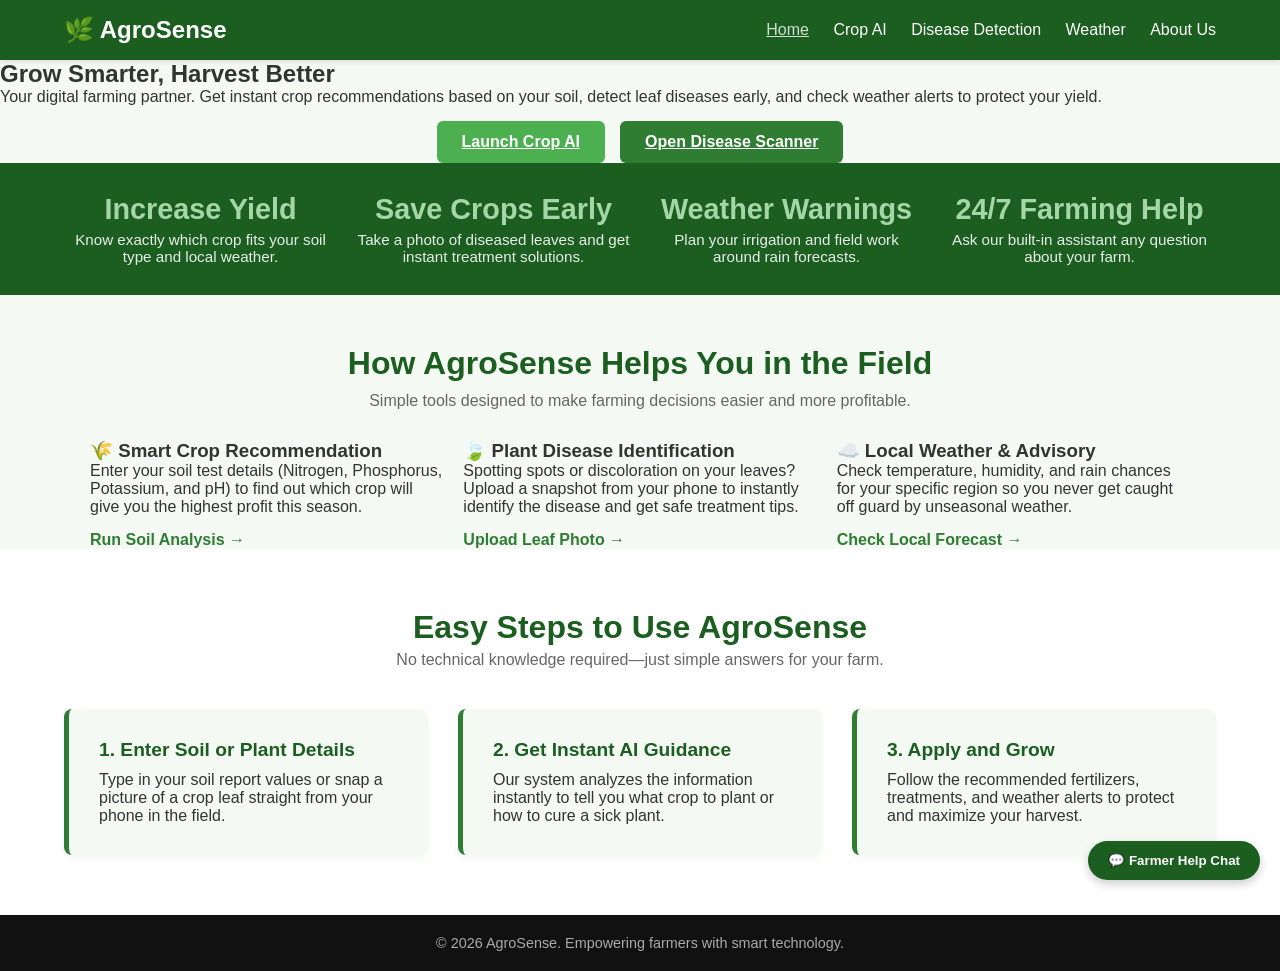
==== commit 21a0d7b2: "Update index.html" ====
--- a/index.html
+++ b/index.html
@@ -6,7 +6,6 @@
     <title>AgroSense - Smart Farming Assistant for Farmers</title>
     <link rel="stylesheet" href="style.css">
     <style>
-        /* Farmer-friendly highlights banner */
         .farmer-benefits {
             background: #1b5e20;
             color: white;
@@ -54,13 +53,13 @@
         </nav>
     </header>
 
-    <!-- Hero Section -->
+    <!-- Hero Section with Distinct Action Buttons -->
     <section class="hero">
         <h1>Grow Smarter, Harvest Better</h1>
         <p>Your digital farming partner. Get instant crop recommendations based on your soil, detect leaf diseases early, and check weather alerts to protect your yield.</p>
-        <div style="display: flex; gap: 15px; margin-top: 15px;">
-            <a href="crop.html" class="btn" style="width: auto; padding: 12px 25px;">Check Best Crop</a>
-            <a href="disease.html" class="btn" style="width: auto; padding: 12px 25px; background: #2e7d32;">Scan Leaf Disease</a>
+        <div style="display: flex; gap: 15px; margin-top: 15px; flex-wrap: wrap; justify-content: center;">
+            <a href="crop.html" class="btn" style="width: auto; padding: 12px 25px;">Launch Crop AI</a>
+            <a href="disease.html" class="btn" style="width: auto; padding: 12px 25px; background: #2e7d32;">Open Disease Scanner</a>
         </div>
     </section>
 
@@ -84,7 +83,7 @@
         </div>
     </section>
 
-    <!-- Core Features Grid -->
+    <!-- Core Features Grid with Unique Links -->
     <section class="features" style="background: #f4f9f4; padding-top: 50px;">
         <h2 style="text-align: center; color: #1b5e20; margin-bottom: 10px; font-size: 2rem;">How AgroSense Helps You in the Field</h2>
         <p style="text-align: center; color: #666; margin-bottom: 30px;">Simple tools designed to make farming decisions easier and more profitable.</p>
@@ -93,17 +92,17 @@
             <div class="card" style="text-align: left;">
                 <h3>🌾 Smart Crop Recommendation</h3>
                 <p>Enter your soil test details (Nitrogen, Phosphorus, Potassium, and pH) to find out which crop will give you the highest profit this season.</p>
-                <a href="crop.html" style="display: inline-block; margin-top: 15px; color: #2e7d32; font-weight: bold; text-decoration: none;">Try Crop Tool &rarr;</a>
+                <a href="crop.html" style="display: inline-block; margin-top: 15px; color: #2e7d32; font-weight: bold; text-decoration: none;">Run Soil Analysis &rarr;</a>
             </div>
             <div class="card" style="text-align: left;">
                 <h3>🍃 Plant Disease Identification</h3>
                 <p>Spotting spots or discoloration on your leaves? Upload a snapshot from your phone to instantly identify the disease and get safe treatment tips.</p>
-                <a href="disease.html" style="display: inline-block; margin-top: 15px; color: #2e7d32; font-weight: bold; text-decoration: none;">Check Leaf Health &rarr;</a>
+                <a href="disease.html" style="display: inline-block; margin-top: 15px; color: #2e7d32; font-weight: bold; text-decoration: none;">Upload Leaf Photo &rarr;</a>
             </div>
             <div class="card" style="text-align: left;">
                 <h3>☁️ Local Weather & Advisory</h3>
                 <p>Check temperature, humidity, and rain chances for your specific region so you never get caught off guard by unseasonal weather.</p>
-                <a href="weather.html" style="display: inline-block; margin-top: 15px; color: #2e7d32; font-weight: bold; text-decoration: none;">View Weather &rarr;</a>
+                <a href="weather.html" style="display: inline-block; margin-top: 15px; color: #2e7d32; font-weight: bold; text-decoration: none;">Check Local Forecast &rarr;</a>
             </div>
         </div>
     </section>
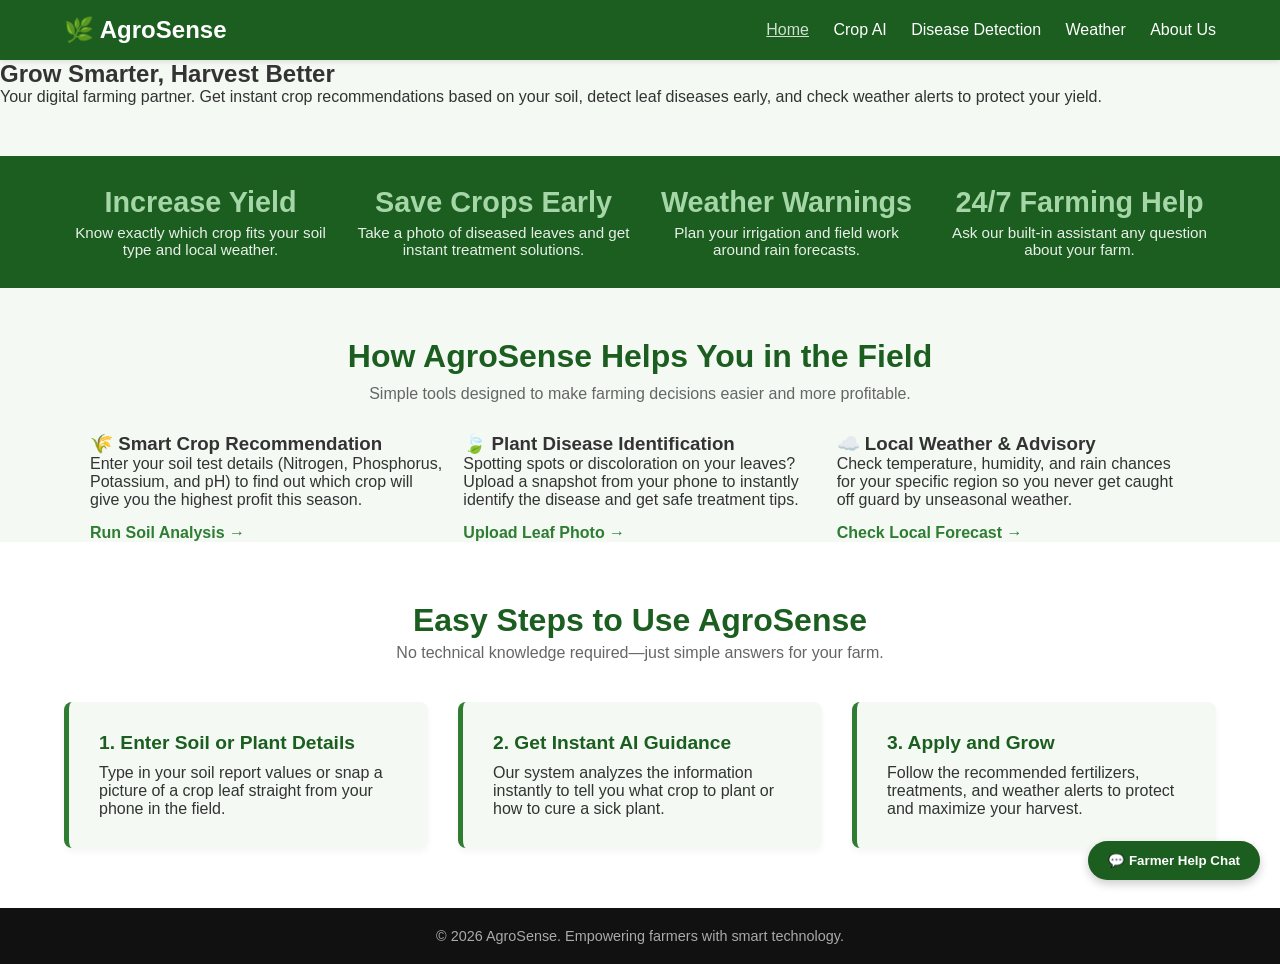
==== commit 726edd41: "Clean up hero section and remove duplicate buttons Removed duplicate action buttons from the hero se" ====
--- a/index.html
+++ b/index.html
@@ -53,14 +53,10 @@
         </nav>
     </header>
 
-    <!-- Hero Section with Distinct Action Buttons -->
-    <section class="hero">
+    <!-- Hero Section (Cleaned up, no duplicate buttons) -->
+    <section class="hero" style="padding-bottom: 50px;">
         <h1>Grow Smarter, Harvest Better</h1>
         <p>Your digital farming partner. Get instant crop recommendations based on your soil, detect leaf diseases early, and check weather alerts to protect your yield.</p>
-        <div style="display: flex; gap: 15px; margin-top: 15px; flex-wrap: wrap; justify-content: center;">
-            <a href="crop.html" class="btn" style="width: auto; padding: 12px 25px;">Launch Crop AI</a>
-            <a href="disease.html" class="btn" style="width: auto; padding: 12px 25px; background: #2e7d32;">Open Disease Scanner</a>
-        </div>
     </section>
 
     <!-- Farmer Benefits Bar -->
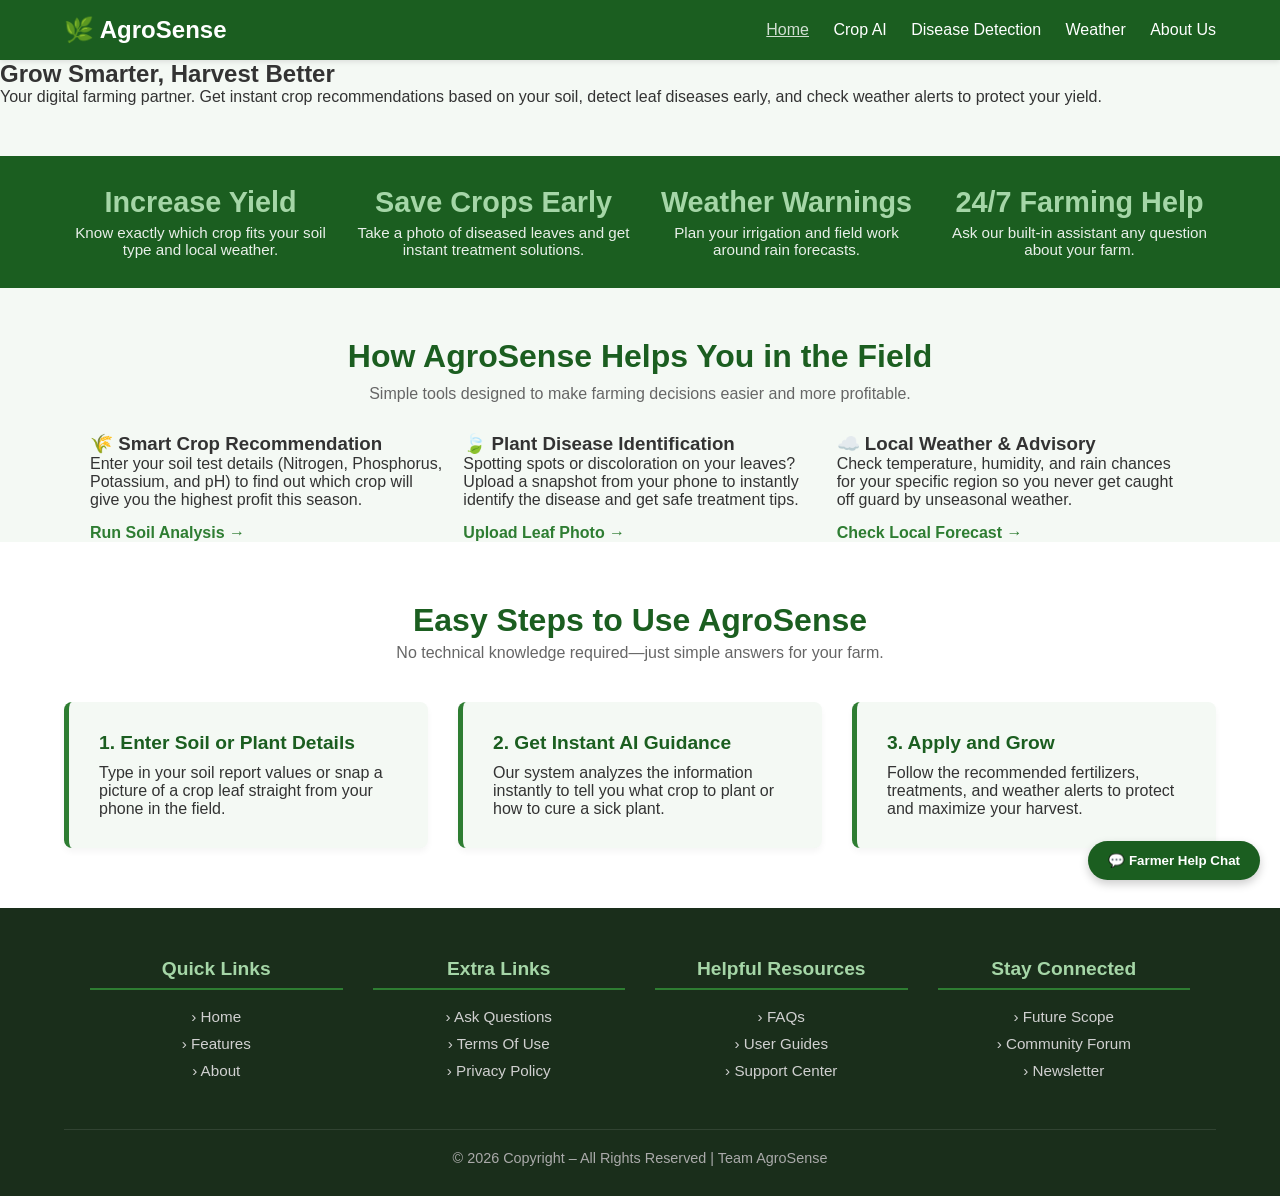
==== commit 9d08ea84: "Revamp footer structure and styles Updated footer layout and styles for better organization and aest" ====
--- a/index.html
+++ b/index.html
@@ -38,6 +38,56 @@
             box-shadow: 0 4px 6px rgba(0,0,0,0.04);
         }
         .step-card h4 { color: #1b5e20; margin-bottom: 10px; font-size: 1.2rem; }
+
+        /* Footer Multi-Column Layout Styles */
+        .site-footer {
+            background: #1a2e1b;
+            color: #ffffff;
+            padding: 50px 5% 30px 5%;
+            font-family: 'Segoe UI', Tahoma, Geneva, Verdana, sans-serif;
+        }
+        .footer-grid {
+            display: grid;
+            grid-template-columns: repeat(auto-fit, minmax(200px, 1fr));
+            gap: 30px;
+            max-width: 1100px;
+            margin: 0 auto 40px auto;
+        }
+        .footer-col h3 {
+            color: #a5d6a7;
+            font-size: 1.2rem;
+            margin-bottom: 18px;
+            border-bottom: 2px solid #2e7d32;
+            padding-bottom: 8px;
+        }
+        .footer-col ul {
+            list-style: none;
+            padding: 0;
+            margin: 0;
+        }
+        .footer-col ul li {
+            margin-bottom: 10px;
+        }
+        .footer-col ul li a {
+            color: #d0d0d0;
+            text-decoration: none;
+            transition: color 0.2s;
+            font-size: 0.95rem;
+        }
+        .footer-col ul li a:hover {
+            color: #a5d6a7;
+            padding-left: 5px;
+        }
+        .footer-bottom {
+            text-align: center;
+            border-top: 1px solid rgba(255, 255, 255, 0.1);
+            padding-top: 20px;
+            font-size: 0.9rem;
+            color: #aaa;
+        }
+        .footer-bottom span {
+            color: #ff8a80;
+        }
     </style>
 </head>
 <body>
@@ -53,7 +103,7 @@
         </nav>
     </header>
 
-    <!-- Hero Section (Cleaned up, no duplicate buttons) -->
+    <!-- Hero Section -->
     <section class="hero" style="padding-bottom: 50px;">
         <h1>Grow Smarter, Harvest Better</h1>
         <p>Your digital farming partner. Get instant crop recommendations based on your soil, detect leaf diseases early, and check weather alerts to protect your yield.</p>
@@ -79,7 +129,7 @@
         </div>
     </section>
 
-    <!-- Core Features Grid with Unique Links -->
+    <!-- Core Features Grid -->
     <section class="features" style="background: #f4f9f4; padding-top: 50px;">
         <h2 style="text-align: center; color: #1b5e20; margin-bottom: 10px; font-size: 2rem;">How AgroSense Helps You in the Field</h2>
         <p style="text-align: center; color: #666; margin-bottom: 30px;">Simple tools designed to make farming decisions easier and more profitable.</p>
@@ -124,8 +174,53 @@
         </div>
     </section>
 
-    <footer>
-        <p>&copy; 2026 AgroSense. Empowering farmers with smart technology.</p>
+    <!-- Professional Footer matching screenshots -->
+    <footer class="site-footer">
+        <div class="footer-grid">
+            <!-- Quick Links -->
+            <div class="footer-col">
+                <h3>Quick Links</h3>
+                <ul>
+                    <li><a href="index.html">&rsaquo; Home</a></li>
+                    <li><a href="index.html#features">&rsaquo; Features</a></li>
+                    <li><a href="about.html">&rsaquo; About</a></li>
+                </ul>
+            </div>
+
+            <!-- Extra Links -->
+            <div class="footer-col">
+                <h3>Extra Links</h3>
+                <ul>
+                    <li><a href="#" onclick="toggleChat(); return false;">&rsaquo; Ask Questions</a></li>
+                    <li><a href="#">&rsaquo; Terms Of Use</a></li>
+                    <li><a href="#">&rsaquo; Privacy Policy</a></li>
+                </ul>
+            </div>
+
+            <!-- Helpful Resources -->
+            <div class="footer-col">
+                <h3>Helpful Resources</h3>
+                <ul>
+                    <li><a href="#">&rsaquo; FAQs</a></li>
+                    <li><a href="#">&rsaquo; User Guides</a></li>
+                    <li><a href="#">&rsaquo; Support Center</a></li>
+                </ul>
+            </div>
+
+            <!-- Stay Connected -->
+            <div class="footer-col">
+                <h3>Stay Connected</h3>
+                <ul>
+                    <li><a href="#">&rsaquo; Future Scope</a></li>
+                    <li><a href="#">&rsaquo; Community Forum</a></li>
+                    <li><a href="#">&rsaquo; Newsletter</a></li>
+                </ul>
+            </div>
+        </div>
+
+        <div class="footer-bottom">
+            <p>&copy; 2026 Copyright – All Rights Reserved | Team AgroSense</p>
+        </div>
     </footer>
 
     <!-- Floating Chatbot Widget -->
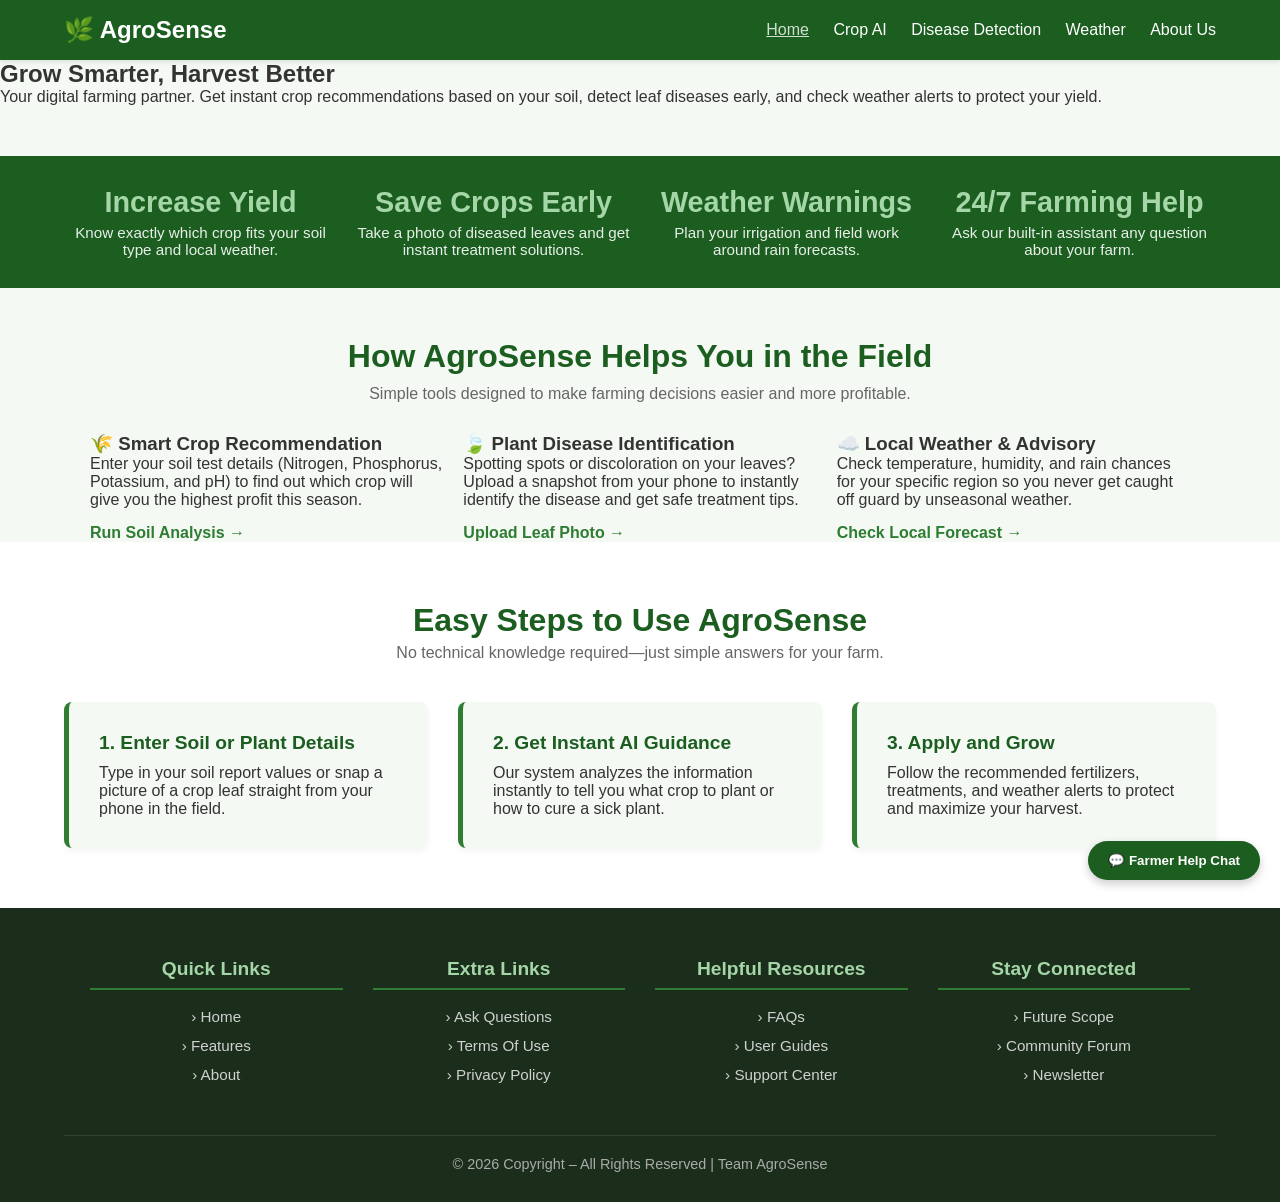
==== commit bd613aad: "Update index.html" ====
--- a/index.html
+++ b/index.html
@@ -39,7 +39,7 @@
         }
         .step-card h4 { color: #1b5e20; margin-bottom: 10px; font-size: 1.2rem; }
 
-        /* Footer Multi-Column Layout Styles */
+        /* Footer Layout Styles */
         .site-footer {
             background: #1a2e1b;
             color: #ffffff;
@@ -66,27 +66,44 @@
             margin: 0;
         }
         .footer-col ul li {
-            margin-bottom: 10px;
+            margin-bottom: 12px;
         }
         .footer-col ul li a {
             color: #d0d0d0;
             text-decoration: none;
             transition: color 0.2s;
             font-size: 0.95rem;
+            cursor: pointer;
+            display: inline-block;
         }
         .footer-col ul li a:hover {
             color: #a5d6a7;
             padding-left: 5px;
         }
+
+        /* Expandable Pop-up Card Styles */
+        .footer-popup {
+            display: none;
+            background: #ffffff;
+            color: #333333;
+            padding: 15px;
+            border-radius: 8px;
+            border-left: 4px solid #2e7d32;
+            box-shadow: 0 4px 10px rgba(0,0,0,0.15);
+            margin-top: 8px;
+            font-size: 0.85rem;
+            line-height: 1.4;
+        }
+        .footer-popup.active {
+            display: block;
+        }
+
         .footer-bottom {
             text-align: center;
             border-top: 1px solid rgba(255, 255, 255, 0.1);
             padding-top: 20px;
             font-size: 0.9rem;
             color: #aaa;
-        }
-        .footer-bottom span {
-            color: #ff8a80;
         }
     </style>
 </head>
@@ -174,7 +191,7 @@
         </div>
     </section>
 
-    <!-- Professional Footer matching screenshots -->
+    <!-- Professional Footer with Pop-up Accordion Functionality -->
     <footer class="site-footer">
         <div class="footer-grid">
             <!-- Quick Links -->
@@ -182,7 +199,7 @@
                 <h3>Quick Links</h3>
                 <ul>
                     <li><a href="index.html">&rsaquo; Home</a></li>
-                    <li><a href="index.html#features">&rsaquo; Features</a></li>
+                    <li><a href="index.html">&rsaquo; Features</a></li>
                     <li><a href="about.html">&rsaquo; About</a></li>
                 </ul>
             </div>
@@ -191,9 +208,18 @@
             <div class="footer-col">
                 <h3>Extra Links</h3>
                 <ul>
-                    <li><a href="#" onclick="toggleChat(); return false;">&rsaquo; Ask Questions</a></li>
-                    <li><a href="#">&rsaquo; Terms Of Use</a></li>
-                    <li><a href="#">&rsaquo; Privacy Policy</a></li>
+                    <li>
+                        <a onclick="togglePopup('popup-ask')">&rsaquo; Ask Questions</a>
+                        <div id="popup-ask" class="footer-popup">Have questions about your farm yields or how to use the app? Open our live chat assistant anytime at the bottom right corner!</div>
+                    </li>
+                    <li>
+                        <a onclick="togglePopup('popup-terms')">&rsaquo; Terms Of Use</a>
+                        <div id="popup-terms" class="footer-popup">AgroSense is provided as a decision-support advisory tool for farmers. Recommendations are generated based on input parameters and AI analytics.</div>
+                    </li>
+                    <li>
+                        <a onclick="togglePopup('popup-privacy')">&rsaquo; Privacy Policy</a>
+                        <div id="popup-privacy" class="footer-popup">Your field data, soil reports, and pictures are kept secure and used solely to deliver crop recommendations and plant health diagnostics.</div>
+                    </li>
                 </ul>
             </div>
 
@@ -201,9 +227,18 @@
             <div class="footer-col">
                 <h3>Helpful Resources</h3>
                 <ul>
-                    <li><a href="#">&rsaquo; FAQs</a></li>
-                    <li><a href="#">&rsaquo; User Guides</a></li>
-                    <li><a href="#">&rsaquo; Support Center</a></li>
+                    <li>
+                        <a onclick="togglePopup('popup-faqs')">&rsaquo; FAQs</a>
+                        <div id="popup-faqs" class="footer-popup">Find Answers To Common Questions About How AgroSense Works, Including How To Use The Crop Recommendation Tool, Disease Identification Feature, And More.</div>
+                    </li>
+                    <li>
+                        <a onclick="togglePopup('popup-guides')">&rsaquo; User Guides</a>
+                        <div id="popup-guides" class="footer-popup">Step-by-step manuals on how to test your field soil properly and snap clear leaf pictures for instant AI sickness detection.</div>
+                    </li>
+                    <li>
+                        <a onclick="togglePopup('popup-support')">&rsaquo; Support Center</a>
+                        <div id="popup-support" class="footer-popup">Need technical help or facing trouble running a scan? Contact our support desk or talk directly to our built-in assistant.</div>
+                    </li>
                 </ul>
             </div>
 
@@ -211,9 +246,18 @@
             <div class="footer-col">
                 <h3>Stay Connected</h3>
                 <ul>
-                    <li><a href="#">&rsaquo; Future Scope</a></li>
-                    <li><a href="#">&rsaquo; Community Forum</a></li>
-                    <li><a href="#">&rsaquo; Newsletter</a></li>
+                    <li>
+                        <a onclick="togglePopup('popup-future')">&rsaquo; Future Scope</a>
+                        <div id="popup-future" class="footer-popup">Future updates will include multi-language support for regional farmers, drone imagery integration, and automated irrigation valve controls.</div>
+                    </li>
+                    <li>
+                        <a onclick="togglePopup('popup-community')">&rsaquo; Community Forum</a>
+                        <div id="popup-community" class="footer-popup">Connect with fellow growers in your district to share farming tips, successful harvest strategies, and local weather updates.</div>
+                    </li>
+                    <li>
+                        <a onclick="togglePopup('popup-newsletter')">&rsaquo; Newsletter</a>
+                        <div id="popup-newsletter" class="footer-popup">Subscribe to get weekly seasonal crop advisories, government subsidy notifications, and expert agricultural bulletins straight to your device.</div>
+                    </li>
                 </ul>
             </div>
         </div>
@@ -246,6 +290,21 @@
     </div>
 
     <script>
+        /* Function to handle pop-up description boxes when clicking footer links */
+        function togglePopup(popupId) {
+            // Close all other popups first so only one stays open at a time
+            const allPopups = document.querySelectorAll('.footer-popup');
+            allPopups.forEach(popup => {
+                if (popup.id !== popupId) {
+                    popup.classList.remove('active');
+                }
+            });
+
+            // Toggle the selected popup
+            const targetPopup = document.getElementById(popupId);
+            targetPopup.classList.toggle('active');
+        }
+
         function toggleChat() {
             const chatWindow = document.getElementById('chatWindow');
             const toggleBtn = document.getElementById('chatToggleBtn');
